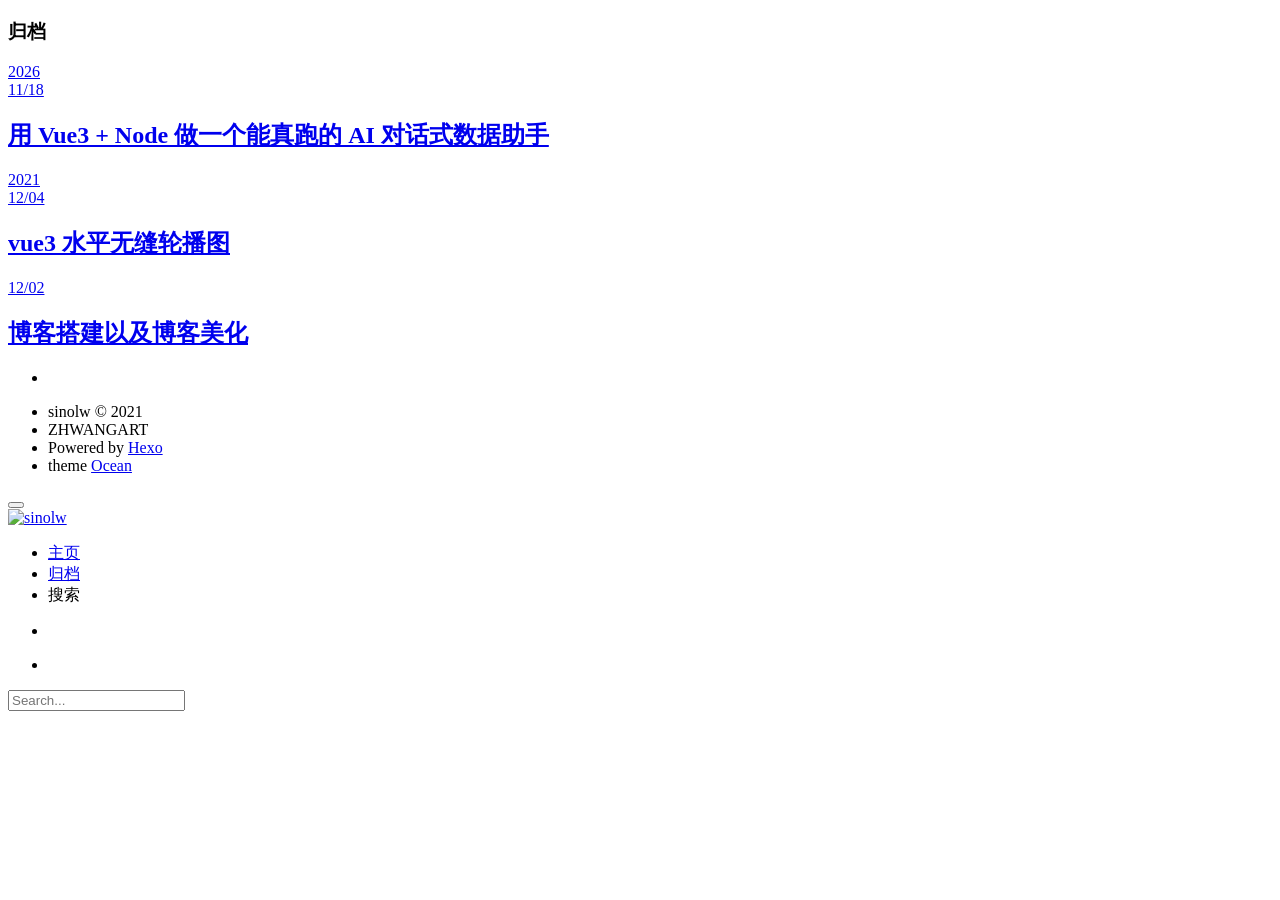
==== archives/index.html @ cdf417fd "post: 用 Vue3 + Node 做一个能真跑的 AI 数据助手（通过 API 提交）" ====
<!DOCTYPE html>
<html lang="en">

<head>
  <meta charset="utf-8">
  <meta name="viewport" content="width=device-width, initial-scale=1, maximum-scale=1">
  
  
  
  <title>
    归档 |
    
    sinolw
  </title>
  
    <link rel="shortcut icon" href="/favicon.ico">
    
  
<link rel="stylesheet" href="/css/style.css">

  
  
<link rel="stylesheet" href="/fancybox/jquery.fancybox.min.css">

  
  
<script src="/js/pace.min.js"></script>

<meta name="generator" content="Hexo 5.4.0"><link rel="alternate" href="/atom.xml" title="sinolw" type="application/atom+xml">
</head>

<body>
  <main class="content">
    <section class="outer">
  <article class="articles">
    
    <h1 class="page-type-title">归档</h1>
    
  
  
  
  
  
  
  <div class="archives-wrap">
    <div class="archive-year-wrap">
      <a href="/archives/2026" class="archive-year">2026</a>
    </div>
    <div class="archives">
      
      <article class="archive-article archive-type-post">
  <div class="archive-article-inner">
    <header class="archive-article-header">
      <a href="/2026/11/18/ai-data-assistant/" class="archive-article-date">
  <time datetime="2026-11-18T12:00:00.000Z" itemprop="datePublished">11/18</time>
</a>
      

<h2 itemprop="name">
  <a class="archive-article-title" href="/2026/11/18/ai-data-assistant/">用 Vue3 + Node 做一个能真跑的 AI 对话式数据助手</a>
</h2>



    </header>
    
    
  </div>
</article>
      
    </div>
  </div>
  
  

  <div class="archives-wrap">

    <div class="archive-year-wrap">
      <a href="/archives/2021" class="archive-year">2021</a>
    </div>
    <div class="archives">
      
      <article class="archive-article archive-type-post">
  <div class="archive-article-inner">
    <header class="archive-article-header">
      <a href="/2021/12/04/rotation/" class="archive-article-date">
  <time datetime="2021-12-04T07:36:25.000Z" itemprop="datePublished">12/04</time>
</a>
      

<h2 itemprop="name">
  <a class="archive-article-title" href="/2021/12/04/rotation/">vue3 水平无缝轮播图</a>
</h2>



    </header>
    
    
  </div>
</article>
      
  
  
      <article class="archive-article archive-type-post">
  <div class="archive-article-inner">
    <header class="archive-article-header">
      <a href="/2021/12/02/hello-world/" class="archive-article-date">
  <time datetime="2021-12-01T16:00:00.000Z" itemprop="datePublished">12/02</time>
</a>
      

<h2 itemprop="name">
  <a class="archive-article-title" href="/2021/12/02/hello-world/">博客搭建以及博客美化</a>
</h2>



    </header>
    
    
  </div>
</article>
      
      
    </div>
  </div>
  
  

  
</section>
    <footer class="footer">
  <div class="outer">
    <div class="float-right">
      <ul class="list-inline">
  
  <li><i class="fe fe-smile-alt"></i> <span id="busuanzi_value_site_uv"></span></li>
  
</ul>
    </div>
    <ul class="list-inline">
      <li>sinolw &copy; 2021</li>
      
        <li>ZHWANGART</li>
      
      <li>Powered by <a href="http://hexo.io/" target="_blank">Hexo</a></li>
      <li>theme  <a target="_blank" rel="noopener" href="https://github.com/zhwangart/hexo-theme-ocean">Ocean</a></li>
    </ul>
  </div>
</footer>
  </main>
  <aside class="sidebar">
    <button class="navbar-toggle"></button>
<nav class="navbar">
  
  <div class="logo">
    <a href="/"><img src="https://zhwangart.com/images/shark.svg" alt="sinolw"></a>
  </div>
  
  <ul class="nav nav-main">
    
    <li class="nav-item">
      <a class="nav-item-link" href="/">主页</a>
    </li>
    
    <li class="nav-item">
      <a class="nav-item-link" href="/archives">归档</a>
    </li>
    
    <li class="nav-item">
      <a class="nav-item-link nav-item-search" title="搜索">
        <i class="fe fe-search"></i>
        搜索
      </a>
    </li>
  </ul>
</nav>
<nav class="navbar navbar-bottom">
  <ul class="nav">
    <li class="nav-item">
      <div class="totop" id="totop">
  <i class="fe fe-rocket"></i>
</div>
    </li>
    <li class="nav-item">
      
      <a class="nav-item-link" target="_blank" href="/atom.xml" title="RSS Feed">
        <i class="fe fe-feed"></i>
      </a>
      
    </li>
  </ul>
</nav>
<div class="search-form-wrap">
  <div class="local-search local-search-plugin">
  <input type="search" id="local-search-input" class="local-search-input" placeholder="Search...">
  <div id="local-search-result" class="local-search-result"></div>
</div>
</div>
  </aside>
  
<script src="/js/jquery-2.0.3.min.js"></script>


<script src="/js/jquery.justifiedGallery.min.js"></script>


<script src="/js/lazyload.min.js"></script>


<script src="/js/busuanzi-2.3.pure.min.js"></script>



<script src="/fancybox/jquery.fancybox.min.js"></script>




<script src="/js/copybtn.js"></script>






<script src="/js/ocean.js"></script>

<script src="/live2dw/lib/L2Dwidget.min.js?094cbace49a39548bed64abff5988b05"></script><script>L2Dwidget.init({"pluginRootPath":"live2dw/","pluginJsPath":"lib/","pluginModelPath":"assets/","tagMode":false,"debug":false,"model":{"jsonPath":"/live2dw/assets/koharu.model.json"},"display":{"position":"right","width":150,"height":300,"bottom":40,"hOffset":30,"vOffset":-30},"mobile":{"show":true},"log":false});</script></body>

</html>
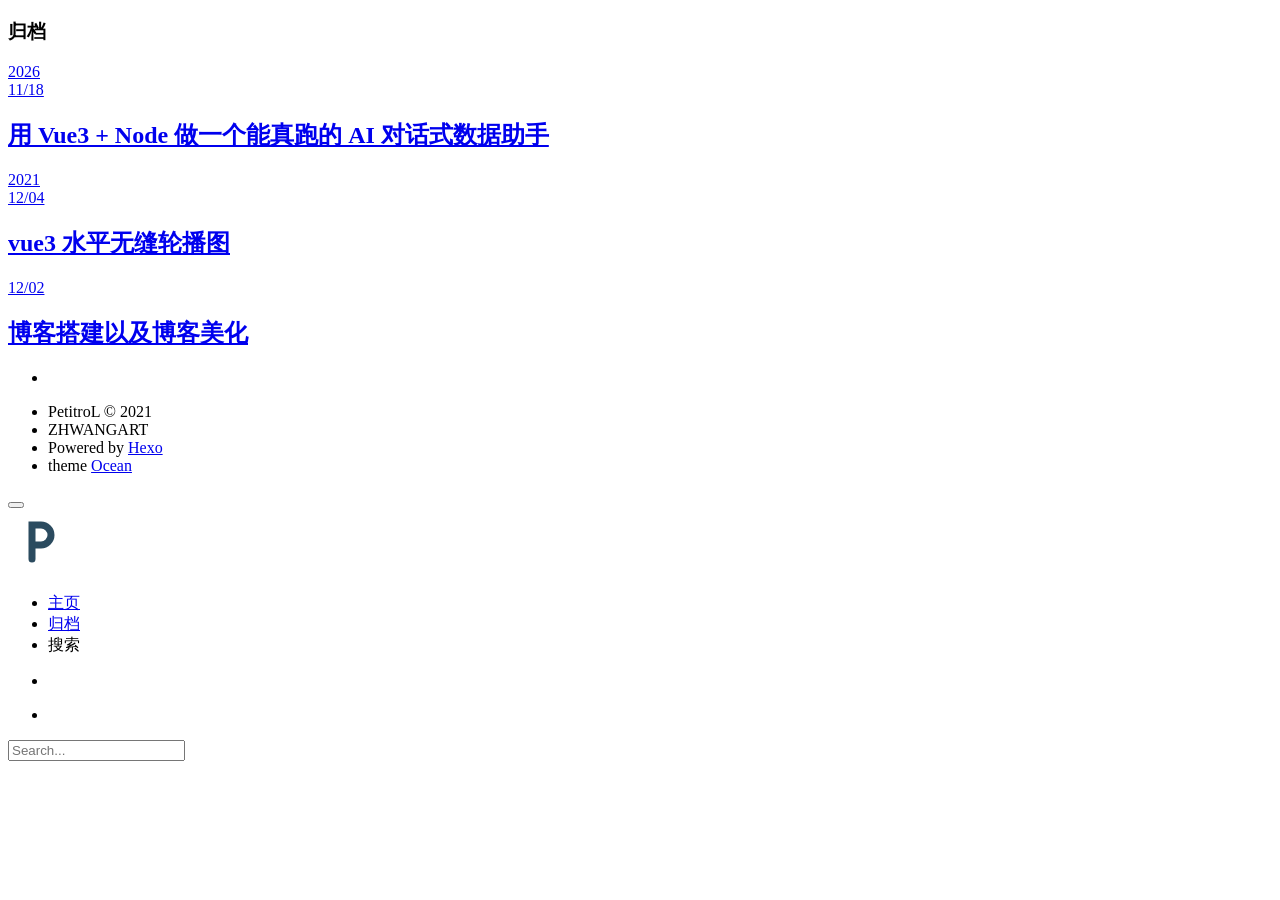
==== commit db05b992: "站点更名为 PetitroL、修复图片加载、文章内嵌运行截图" ====
--- a/archives/index.html
+++ b/archives/index.html
@@ -10,7 +10,7 @@
   <title>
     归档 |
     
-    sinolw
+    PetitroL
   </title>
   
     <link rel="shortcut icon" href="/favicon.ico">
@@ -26,7 +26,7 @@
   
 <script src="/js/pace.min.js"></script>
 
-<meta name="generator" content="Hexo 5.4.0"><link rel="alternate" href="/atom.xml" title="sinolw" type="application/atom+xml">
+<meta name="generator" content="Hexo 5.4.0"><link rel="alternate" href="/atom.xml" title="PetitroL" type="application/atom+xml">
 </head>
 
 <body>
@@ -140,7 +140,7 @@
 </ul>
     </div>
     <ul class="list-inline">
-      <li>sinolw &copy; 2021</li>
+      <li>PetitroL &copy; 2021</li>
       
         <li>ZHWANGART</li>
       
@@ -155,7 +155,7 @@
 <nav class="navbar">
   
   <div class="logo">
-    <a href="/"><img src="https://zhwangart.com/images/shark.svg" alt="sinolw"></a>
+    <a href="/"><img src="/images/shark.svg" alt="PetitroL"></a>
   </div>
   
   <ul class="nav nav-main">
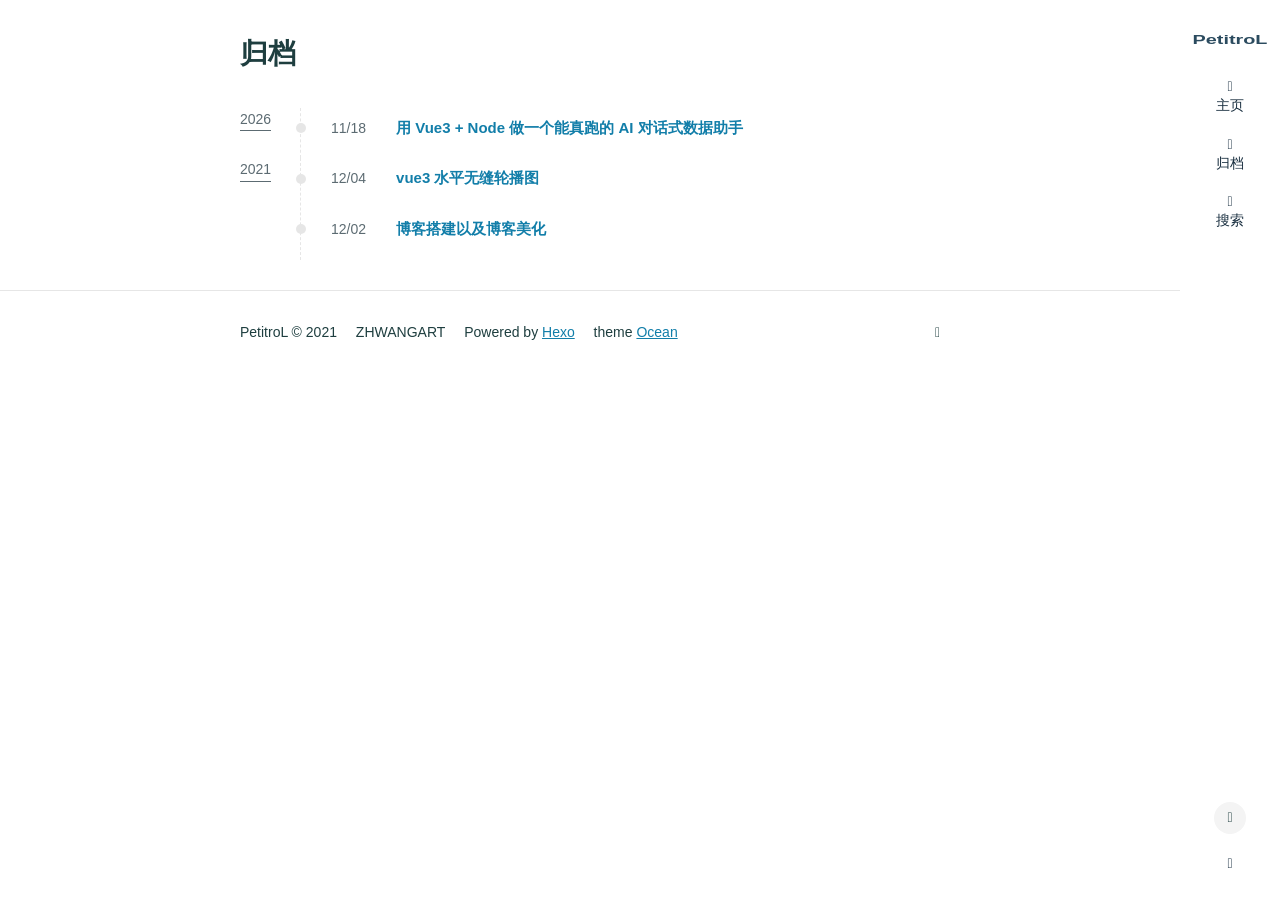
==== commit 1ccc608e: "sidebar 站标改为 PetitroL 文字标" ====
--- a/archives/index.html
+++ b/archives/index.html
@@ -155,7 +155,7 @@
 <nav class="navbar">
   
   <div class="logo">
-    <a href="/"><img src="/images/shark.svg" alt="PetitroL"></a>
+    <a href="/"><img src="/images/logo-text.svg" alt="PetitroL"></a>
   </div>
   
   <ul class="nav nav-main">
--- a/css/style.css
+++ b/css/style.css
@@ -0,0 +1,2550 @@
+@font-face {
+  font-family: Raleway-Medium;
+  src: url("../fonts/raleway_medium/Raleway-Medium.eot");
+  src: url("../fonts/raleway_medium/Raleway-Medium.eot?#iefix") format('embedded-opentype'), url("../fonts/raleway_medium/Raleway-Medium.woff") format('woff'), url("../fonts/raleway_medium/Raleway-Medium.ttf") format('truetype'), url("../fonts/raleway_medium/Raleway-Medium.svg#iconfont") format('svg');
+}
+font-weight medium {
+  font-style: normal;
+}
+@charset "utf-8";
+@font-face {
+  font-family: feathericon;
+  font-weight: normal;
+  font-style: normal;
+  src: url("feathericon/feathericon.eot");
+  src: url("feathericon/feathericon.eot?#iefix") format('embedded-opentype'), url("feathericon/feathericon.woff") format('woff'), url("feathericon/feathericon.ttf") format('truetype'), url("feathericon/feathericon.svg") format('svg');
+}
+.fe {
+  display: inline-block;
+  font: normal normal normal 16px feathericon;
+  font-size: inherit;
+  text-rendering: auto;
+  -webkit-font-smoothing: antialiased;
+  -moz-osx-font-smoothing: grayscale;
+}
+.fe-activity:before {
+  content: "\f1e2";
+}
+.fe-add-cart:before {
+  content: "\f1e6";
+}
+.fe-align-bottom:before {
+  content: "\f1bf";
+}
+.fe-align-center:before {
+  content: "\f195";
+}
+.fe-align-left:before {
+  content: "\f196";
+}
+.fe-align-right:before {
+  content: "\f197";
+}
+.fe-align-top:before {
+  content: "\f1c0";
+}
+.fe-align-vertically:before {
+  content: "\f1c1";
+}
+.fe-angry:before {
+  content: "\f1b6";
+}
+.fe-app-menu:before {
+  content: "\f198";
+}
+.fe-arrow-down:before {
+  content: "\f100";
+}
+.fe-arrow-left:before {
+  content: "\f101";
+}
+.fe-arrow-right:before {
+  content: "\f102";
+}
+.fe-arrow-up:before {
+  content: "\f103";
+}
+.fe-artboard:before {
+  content: "\f104";
+}
+.fe-audio-player:before {
+  content: "\f199";
+}
+.fe-backward:before {
+  content: "\f180";
+}
+.fe-bar:before {
+  content: "\f105";
+}
+.fe-bar-chart:before {
+  content: "\f106";
+}
+.fe-beer:before {
+  content: "\f107";
+}
+.fe-bell:before {
+  content: "\f108";
+}
+.fe-birthday-cake:before {
+  content: "\f163";
+}
+.fe-bold:before {
+  content: "\f179";
+}
+.fe-bolt:before {
+  content: "\f1e3";
+}
+.fe-book:before {
+  content: "\f109";
+}
+.fe-bookmark:before {
+  content: "\f170";
+}
+.fe-browser:before {
+  content: "\f10b";
+}
+.fe-brush:before {
+  content: "\f10c";
+}
+.fe-bug:before {
+  content: "\f10d";
+}
+.fe-building:before {
+  content: "\f10e";
+}
+.fe-cage:before {
+  content: "\f1e7";
+}
+.fe-calendar:before {
+  content: "\f10f";
+}
+.fe-camera:before {
+  content: "\f110";
+}
+.fe-cart:before {
+  content: "\f1e8";
+}
+.fe-check:before {
+  content: "\f111";
+}
+.fe-check-circle:before {
+  content: "\f19a";
+}
+.fe-check-circle-o:before {
+  content: "\f19b";
+}
+.fe-check-verified:before {
+  content: "\f19c";
+}
+.fe-clock:before {
+  content: "\f113";
+}
+.fe-close:before {
+  content: "\f114";
+}
+.fe-cloud:before {
+  content: "\f115";
+}
+.fe-cocktail:before {
+  content: "\f116";
+}
+.fe-code:before {
+  content: "\f117";
+}
+.fe-codepen:before {
+  content: "\f1d3";
+}
+.fe-coffee:before {
+  content: "\f166";
+}
+.fe-columns:before {
+  content: "\f118";
+}
+.fe-comment:before {
+  content: "\f119";
+}
+.fe-comment-o:before {
+  content: "\f1d2";
+}
+.fe-commenting:before {
+  content: "\f11a";
+}
+.fe-comments:before {
+  content: "\f11b";
+}
+.fe-compress:before {
+  content: "\f181";
+}
+.fe-credit-card:before {
+  content: "\f1e9";
+}
+.fe-crop:before {
+  content: "\f1c2";
+}
+.fe-cry:before {
+  content: "\f1b7";
+}
+.fe-cutlery:before {
+  content: "\f19d";
+}
+.fe-delete-link:before {
+  content: "\f19e";
+}
+.fe-desktop:before {
+  content: "\f11d";
+}
+.fe-diamond:before {
+  content: "\f11e";
+}
+.fe-difference:before {
+  content: "\f1c3";
+}
+.fe-disabled:before {
+  content: "\f11f";
+}
+.fe-disappointed:before {
+  content: "\f1b8";
+}
+.fe-distribute-horizontally:before {
+  content: "\f1cf";
+}
+.fe-distribute-vertically:before {
+  content: "\f1c5";
+}
+.fe-document:before {
+  content: "\f19f";
+}
+.fe-download:before {
+  content: "\f120";
+}
+.fe-drop-down:before {
+  content: "\f121";
+}
+.fe-drop-left:before {
+  content: "\f122";
+}
+.fe-drop-right:before {
+  content: "\f123";
+}
+.fe-drop-up:before {
+  content: "\f124";
+}
+.fe-edit:before {
+  content: "\f17f";
+}
+.fe-eject:before {
+  content: "\f182";
+}
+.fe-elipsis-h:before {
+  content: "\f125";
+}
+.fe-elipsis-v:before {
+  content: "\f126";
+}
+.fe-equalizer:before {
+  content: "\f1a0";
+}
+.fe-eraser:before {
+  content: "\f1c6";
+}
+.fe-expand:before {
+  content: "\f183";
+}
+.fe-export:before {
+  content: "\f16e";
+}
+.fe-eye:before {
+  content: "\f127";
+}
+.fe-facebook:before {
+  content: "\f1d4";
+}
+.fe-fast-backward:before {
+  content: "\f184";
+}
+.fe-fast-forward:before {
+  content: "\f185";
+}
+.fe-feather:before {
+  content: "\f174";
+}
+.fe-feed:before {
+  content: "\f128";
+}
+.fe-file:before {
+  content: "\f1b1";
+}
+.fe-file-audio:before {
+  content: "\f1b2";
+}
+.fe-file-excel:before {
+  content: "\f1a2";
+}
+.fe-file-image:before {
+  content: "\f1b3";
+}
+.fe-file-movie:before {
+  content: "\f1b4";
+}
+.fe-file-powerpoint:before {
+  content: "\f1a3";
+}
+.fe-file-word:before {
+  content: "\f1a4";
+}
+.fe-file-zip:before {
+  content: "\f1b5";
+}
+.fe-filter:before {
+  content: "\f173";
+}
+.fe-flag:before {
+  content: "\f129";
+}
+.fe-folder:before {
+  content: "\f12a";
+}
+.fe-folder-open:before {
+  content: "\f176";
+}
+.fe-fork:before {
+  content: "\f12b";
+}
+.fe-forward:before {
+  content: "\f186";
+}
+.fe-frowing:before {
+  content: "\f1b9";
+}
+.fe-gamepad:before {
+  content: "\f191";
+}
+.fe-gear:before {
+  content: "\f1a5";
+}
+.fe-gift:before {
+  content: "\f1ea";
+}
+.fe-git:before {
+  content: "\f1d5";
+}
+.fe-github:before {
+  content: "\f1d6";
+}
+.fe-github-alt:before {
+  content: "\f1d7";
+}
+.fe-globe:before {
+  content: "\f12c";
+}
+.fe-google:before {
+  content: "\f1d8";
+}
+.fe-google-plus:before {
+  content: "\f1d9";
+}
+.fe-hash:before {
+  content: "\f12d";
+}
+.fe-headphone:before {
+  content: "\f18e";
+}
+.fe-heart:before {
+  content: "\f12e";
+}
+.fe-heart-o:before {
+  content: "\f167";
+}
+.fe-home:before {
+  content: "\f12f";
+}
+.fe-import:before {
+  content: "\f16f";
+}
+.fe-info:before {
+  content: "\f130";
+}
+.fe-insert-link:before {
+  content: "\f1a6";
+}
+.fe-instagram:before {
+  content: "\f1da";
+}
+.fe-intersect:before {
+  content: "\f1c7";
+}
+.fe-italic:before {
+  content: "\f17a";
+}
+.fe-key:before {
+  content: "\f131";
+}
+.fe-keyboard:before {
+  content: "\f132";
+}
+.fe-kitchen-cooker:before {
+  content: "\f1a7";
+}
+.fe-laptop:before {
+  content: "\f133";
+}
+.fe-layer:before {
+  content: "\f18c";
+}
+.fe-layout:before {
+  content: "\f134";
+}
+.fe-line-chart:before {
+  content: "\f135";
+}
+.fe-link:before {
+  content: "\f136";
+}
+.fe-link-external:before {
+  content: "\f137";
+}
+.fe-list-bullet:before {
+  content: "\f17c";
+}
+.fe-list-order:before {
+  content: "\f17d";
+}
+.fe-list-task:before {
+  content: "\f17e";
+}
+.fe-location:before {
+  content: "\f138";
+}
+.fe-lock:before {
+  content: "\f139";
+}
+.fe-login:before {
+  content: "\f13a";
+}
+.fe-logout:before {
+  content: "\f13b";
+}
+.fe-loop:before {
+  content: "\f192";
+}
+.fe-magic:before {
+  content: "\f177";
+}
+.fe-mail:before {
+  content: "\f13c";
+}
+.fe-map:before {
+  content: "\f16d";
+}
+.fe-mask:before {
+  content: "\f1c8";
+}
+.fe-medal:before {
+  content: "\f13d";
+}
+.fe-megaphone:before {
+  content: "\f13e";
+}
+.fe-mention:before {
+  content: "\f164";
+}
+.fe-messanger:before {
+  content: "\f1e1";
+}
+.fe-minus:before {
+  content: "\f140";
+}
+.fe-mobile:before {
+  content: "\f141";
+}
+.fe-money:before {
+  content: "\f1a8";
+}
+.fe-moon:before {
+  content: "\f1ef";
+}
+.fe-mouse:before {
+  content: "\f142";
+}
+.fe-music:before {
+  content: "\f175";
+}
+.fe-open-mouth:before {
+  content: "\f1ba";
+}
+.fe-palette:before {
+  content: "\f165";
+}
+.fe-paper-plane:before {
+  content: "\f178";
+}
+.fe-pause:before {
+  content: "\f187";
+}
+.fe-pencil:before {
+  content: "\f144";
+}
+.fe-phone:before {
+  content: "\f145";
+}
+.fe-picture:before {
+  content: "\f1a9";
+}
+.fe-picture-square:before {
+  content: "\f1e4";
+}
+.fe-pie-chart:before {
+  content: "\f146";
+}
+.fe-pinterest:before {
+  content: "\f1db";
+}
+.fe-pizza:before {
+  content: "\f147";
+}
+.fe-play:before {
+  content: "\f188";
+}
+.fe-plug:before {
+  content: "\f18f";
+}
+.fe-plus:before {
+  content: "\f148";
+}
+.fe-pocket:before {
+  content: "\f1dc";
+}
+.fe-pot:before {
+  content: "\f1aa";
+}
+.fe-print:before {
+  content: "\f171";
+}
+.fe-prototype:before {
+  content: "\f149";
+}
+.fe-question:before {
+  content: "\f14a";
+}
+.fe-quote-left:before {
+  content: "\f14b";
+}
+.fe-quote-right:before {
+  content: "\f14c";
+}
+.fe-rage:before {
+  content: "\f1bb";
+}
+.fe-random:before {
+  content: "\f189";
+}
+.fe-reload:before {
+  content: "\f193";
+}
+.fe-remove-cart:before {
+  content: "\f1eb";
+}
+.fe-rocket:before {
+  content: "\f14d";
+}
+.fe-scale:before {
+  content: "\f1c9";
+}
+.fe-search:before {
+  content: "\f14e";
+}
+.fe-search-minus:before {
+  content: "\f16a";
+}
+.fe-search-plus:before {
+  content: "\f16b";
+}
+.fe-share:before {
+  content: "\f14f";
+}
+.fe-shield:before {
+  content: "\f172";
+}
+.fe-shopping-bag:before {
+  content: "\f1ec";
+}
+.fe-sitemap:before {
+  content: "\f150";
+}
+.fe-smile:before {
+  content: "\f1bc";
+}
+.fe-smile-alt:before {
+  content: "\f1bd";
+}
+.fe-speaker:before {
+  content: "\f1ab";
+}
+.fe-star:before {
+  content: "\f151";
+}
+.fe-star-o:before {
+  content: "\f168";
+}
+.fe-step-backward:before {
+  content: "\f1d0";
+}
+.fe-step-forward:before {
+  content: "\f1d1";
+}
+.fe-stop:before {
+  content: "\f18b";
+}
+.fe-subtract:before {
+  content: "\f1ca";
+}
+.fe-sunny-o:before {
+  content: "\f1f0";
+}
+.fe-sunrise:before {
+  content: "\f1f1";
+}
+.fe-sync:before {
+  content: "\f194";
+}
+.fe-table:before {
+  content: "\f1ac";
+}
+.fe-tablet:before {
+  content: "\f152";
+}
+.fe-tag:before {
+  content: "\f153";
+}
+.fe-target:before {
+  content: "\f1f3";
+}
+.fe-terminal:before {
+  content: "\f154";
+}
+.fe-text-align-center:before {
+  content: "\f1cb";
+}
+.fe-text-align-justify:before {
+  content: "\f1e5";
+}
+.fe-text-align-left:before {
+  content: "\f1cc";
+}
+.fe-text-align-right:before {
+  content: "\f1cd";
+}
+.fe-text-size:before {
+  content: "\f17b";
+}
+.fe-ticket:before {
+  content: "\f155";
+}
+.fe-tiled:before {
+  content: "\f156";
+}
+.fe-timeline:before {
+  content: "\f1ad";
+}
+.fe-tired:before {
+  content: "\f1be";
+}
+.fe-trash:before {
+  content: "\f157";
+}
+.fe-trophy:before {
+  content: "\f158";
+}
+.fe-truck:before {
+  content: "\f1ed";
+}
+.fe-twitter:before {
+  content: "\f1dd";
+}
+.fe-umbrella:before {
+  content: "\f1f2";
+}
+.fe-underline:before {
+  content: "\f1ae";
+}
+.fe-union:before {
+  content: "\f1ce";
+}
+.fe-unlock:before {
+  content: "\f169";
+}
+.fe-upload:before {
+  content: "\f159";
+}
+.fe-usb:before {
+  content: "\f190";
+}
+.fe-user:before {
+  content: "\f15a";
+}
+.fe-user-minus:before {
+  content: "\f16c";
+}
+.fe-user-plus:before {
+  content: "\f15b";
+}
+.fe-users:before {
+  content: "\f15c";
+}
+.fe-vector:before {
+  content: "\f15d";
+}
+.fe-video:before {
+  content: "\f15e";
+}
+.fe-wallet:before {
+  content: "\f1ee";
+}
+.fe-warning:before {
+  content: "\f15f";
+}
+.fe-watch:before {
+  content: "\f1af";
+}
+.fe-watch-alt:before {
+  content: "\f1b0";
+}
+.fe-wine-glass:before {
+  content: "\f161";
+}
+.fe-wordpress:before {
+  content: "\f1de";
+}
+.fe-wordpress-alt:before {
+  content: "\f1df";
+}
+.fe-wrench:before {
+  content: "\f162";
+}
+.fe-youtube:before {
+  content: "\f1e0";
+}
+/* normalize.css v8.0.0 | MIT License | github.com/necolas/normalize.css */
+html {
+  line-height: 1.15 /* 1 */;
+  -webkit-text-size-adjust: 100% /* 2 */;
+}
+body {
+  margin: 0;
+}
+h1 {
+  font-size: 2em;
+  margin: 0.67em 0;
+}
+hr {
+  box-sizing: content-box /* 1 */;
+  height: 0 /* 1 */;
+  overflow: visible /* 2 */;
+}
+pre {
+  font-family: monospace, monospace /* 1 */;
+  font-size: 1em /* 2 */;
+}
+a {
+  background-color: transparent;
+}
+abbr[title] {
+  border-bottom: none /* 1 */;
+  text-decoration: underline /* 2 */;
+  text-decoration: underline dotted /* 2 */;
+}
+b,
+strong {
+  font-weight: bolder;
+}
+code,
+kbd,
+samp {
+  font-family: monospace, monospace /* 1 */;
+  font-size: 1em /* 2 */;
+}
+small {
+  font-size: 80%;
+}
+sub,
+sup {
+  font-size: 75%;
+  line-height: 0;
+  position: relative;
+  vertical-align: baseline;
+}
+sub {
+  bottom: -0.25em;
+}
+sup {
+  top: -0.5em;
+}
+img {
+  border-style: none;
+}
+button,
+input,
+optgroup,
+select,
+textarea {
+  font-family: inherit /* 1 */;
+  font-size: 100% /* 1 */;
+  line-height: 1.15 /* 1 */;
+  margin: 0 /* 2 */;
+}
+button,
+input {
+  overflow: visible;
+}
+button,
+select {
+  text-transform: none;
+}
+button,
+[type="button"],
+[type="reset"],
+[type="submit"] {
+  -webkit-appearance: button;
+}
+button::-moz-focus-inner,
+[type="button"]::-moz-focus-inner,
+[type="reset"]::-moz-focus-inner,
+[type="submit"]::-moz-focus-inner {
+  border-style: none;
+  padding: 0;
+}
+button:-moz-focusring,
+[type="button"]-moz-focusring,
+[type="reset"]-moz-focusring,
+[type="submit"]-moz-focusring {
+  outline: 1px dotted ButtonText;
+}
+fieldset {
+  padding: 0.35em 0.75em 0.625em;
+}
+legend {
+  box-sizing: border-box /* 1 */;
+  color: inherit /* 2 */;
+  display: table /* 1 */;
+  max-width: 100% /* 1 */;
+  padding: 0 /* 3 */;
+  white-space: normal /* 1 */;
+}
+progress {
+  vertical-align: baseline;
+}
+textarea {
+  overflow: auto;
+}
+[type="checkbox"],
+[type="radio"] {
+  box-sizing: border-box /* 1 */;
+  padding: 0 /* 2 */;
+}
+[type="number"]::-webkit-inner-spin-button,
+[type="number"]::-webkit-outer-spin-button {
+  height: auto;
+}
+[type="search"] {
+  -webkit-appearance: textfield /* 1 */;
+  outline-offset: -2px /* 2 */;
+}
+[type="search"]::-webkit-search-decoration {
+  -webkit-appearance: none;
+}
+::-webkit-file-upload-button {
+  -webkit-appearance: button /* 1 */;
+  font: inherit /* 2 */;
+}
+details {
+  display: block;
+}
+summary {
+  display: list-item;
+}
+template {
+  display: none;
+}
+[hidden] {
+  display: none;
+}
+*,
+*::before,
+*::after {
+  box-sizing: border-box;
+}
+html,
+body {
+  height: 100%;
+}
+html {
+  font-size: 62.5%;
+  -webkit-text-size-adjust: 100%;
+  -ms-text-size-adjust: 100%;
+  -ms-overflow-style: scrollbar;
+  -webkit-tap-highlight-color: transparent;
+}
+body {
+  position: relative;
+  background-color: #fff;
+  font-family: "Raleway-Medium", "Helvetica Neue", Helvetica, "PingFang SC", "Hiragino Sans GB", "Microsoft YaHei", "微软雅黑", Arial, sans-serif;
+  font-size: 1.4rem;
+  line-height: 1.7;
+  color: #1e3e3f;
+  padding: 0;
+  margin: 0;
+  overflow-x: hidden;
+  text-size-adjust: 100%;
+}
+body ::selection {
+  background: #5c6b72;
+  color: #e6e6e6;
+}
+a {
+  color: #127ea9;
+}
+a:hover {
+  color: #1594c6;
+}
+a:active {
+  color: #1178a1;
+}
+a.disabled {
+  color: #adb5bd;
+}
+img {
+  max-width: 100%;
+}
+.article-date,
+.article-category .article-category-link,
+.archive-year-wrap .archive-year,
+.archive-article-date {
+  text-decoration: none;
+  color: #5c6b72;
+}
+.article-date:hover,
+.article-category .article-category-link:hover,
+.archive-year-wrap .archive-year:hover,
+.archive-article-date:hover {
+  color: #5c6b72;
+}
+.archive-article-inner {
+  -webkit-border-radius: 4px;
+  -moz-border-radius: 4px;
+  border-radius: 4px;
+}
+.article-entry h1,
+.article-entry h2,
+.article-entry h3,
+.article-entry h4,
+.article-entry h5,
+.article-entry h6 {
+  margin: 1.5rem 0;
+}
+.article-entry hr {
+  height: 0.1rem;
+  background-color: #e6e6e6;
+  border: none;
+  padding: 0;
+  margin: 1.5rem 0;
+}
+.article-entry strong {
+  font-weight: bold;
+}
+.article-entry em,
+.article-entry cite {
+  font-style: italic;
+}
+.article-entry sup,
+.article-entry sub {
+  font-size: 75%;
+  line-height: 0;
+  position: relative;
+  vertical-align: baseline;
+}
+.article-entry sup {
+  top: -0.5rem;
+}
+.article-entry sub {
+  bottom: -0.25rem;
+}
+.article-entry small {
+  font-size: 85%;
+}
+.article-entry acronym,
+.article-entry abbr {
+  border-bottom: 0.1rem #e6e6e6 dotted;
+}
+.article-entry ul,
+.article-entry ol,
+.article-entry dl {
+  margin: 1.5rem 0;
+  line-height: line-height;
+}
+.article-entry ul,
+.article-entry ol {
+  padding-left: 2em;
+}
+.article-entry ul {
+  list-style-type: circle;
+}
+.article-entry p,
+.article-entry table,
+.article-entry blockquote {
+  margin: 1.5rem 0;
+}
+.article-entry img,
+.article-entry video {
+  max-width: 100%;
+  height: auto;
+  display: block;
+  margin: auto;
+}
+.article-entry iframe {
+  border: none;
+}
+.article-entry table {
+  width: 100%;
+  border-collapse: collapse;
+  vertical-align: middle;
+  empty-cells: show;
+  text-align: left;
+}
+.article-entry table th,
+.article-entry table td,
+.article-entry table {
+  border: 0.1rem #e6e6e6 solid;
+}
+.article-entry table th,
+.article-entry table td {
+  padding: 1rem 1.5rem;
+}
+.article-entry table tbody tr:nth-child(2n) {
+  background-color: rgba(230,230,230,0.25);
+}
+.article-entry blockquote {
+  position: relative;
+  display: block;
+  padding: 0 1.5rem 0 4.5rem;
+  width: 100%;
+  overflow: auto;
+  color: #5c6b72;
+}
+.article-entry blockquote:before {
+  content: url("[data-uri]");
+  display: block;
+  width: 3rem;
+  position: absolute;
+  left: 0;
+  top: 0;
+}
+.article-entry blockquote > :first-child {
+  margin-top: 0;
+}
+.article-entry blockquote > :last-child {
+  margin-bottom: 0;
+}
+.article-entry blockquote footer cite:before {
+  content: "—";
+  padding: 0 0.5rem;
+}
+.jumbotron {
+  padding: 0;
+  margin-bottom: 3rem;
+  text-align: center;
+}
+.content,
+.sidebar {
+  transition: all 0.3s ease-in-out;
+}
+.content {
+  position: relative;
+  z-index: 1;
+  margin-right: 0;
+}
+.content.on {
+  transform: translateX(-10rem);
+}
+.content .copy-btn {
+  position: absolute;
+  font-size: 12px;
+  color: rgba(140,140,140,0.8);
+  transition: color;
+  cursor: pointer;
+}
+.content .copy-btn:hover {
+  color: #8c8c8c;
+}
+.sidebar {
+  position: fixed;
+  z-index: 9;
+  top: 0;
+  right: -10rem;
+  bottom: 0;
+  width: 10rem;
+  background-color: #f4f4f4;
+}
+.sidebar.on {
+  right: 0;
+}
+.navbar-toggle {
+  position: absolute;
+  top: 1.5rem;
+  right: 11.5rem;
+  padding: 0.5rem 1rem;
+  border: none;
+  -webkit-border-radius: 0.4rem;
+  -moz-border-radius: 0.4rem;
+  border-radius: 0.4rem;
+  background-color: rgba(30,62,63,0.25);
+  color: #fff;
+}
+.navbar-toggle::before {
+  content: '\f105';
+  font-family: feathericon;
+  font-size: larger;
+}
+.wrap,
+.outer {
+  width: 100%;
+  padding-right: 1.5rem;
+  padding-left: 1.5rem;
+  margin: auto;
+}
+.wrap::before,
+.outer::before,
+.wrap::after,
+.outer::after {
+  content: "";
+  display: table;
+  clear: both;
+}
+.local-search {
+  width: 100%;
+}
+.tocbot {
+  display: none;
+}
+@media (min-width: 768px) {
+  .jumbotron {
+    margin-bottom: 6rem;
+  }
+  .content {
+    margin-right: 10rem;
+  }
+  .sidebar {
+    right: 0;
+    background-color: #fff;
+  }
+  .navbar-toggle {
+    display: none;
+  }
+  .wrap,
+  .outer {
+    width: 70rem;
+    padding-right: 0;
+    padding-left: 0;
+  }
+  .local-search {
+    width: 70rem;
+  }
+  .card-quote {
+    grid-template-columns: repeat(3, 1fr);
+  }
+}
+@media (min-width: 1200px) {
+  .tocbot {
+    display: block;
+  }
+}
+.list-unstyled,
+.list-inline {
+  list-style: none;
+  padding-left: 0;
+  margin-left: 0;
+}
+.list-inline {
+  position: relative;
+  margin: 0 -0.75rem;
+}
+.list-inline > li {
+  display: inline-block;
+  padding: 0 0.75rem;
+}
+.category-list {
+  list-style: none;
+  padding-left: 0;
+  margin-left: 0;
+  margin-right: -0.5rem;
+  margin-left: -0.5rem;
+}
+.category-list > .category-list-item {
+  display: inline-block;
+  padding: 0.5rem 1rem;
+}
+.category-list > .category-list-item:before {
+  content: "\f18c";
+  font-family: feathericon;
+  margin-right: 0.5rem;
+}
+.tag-list {
+  list-style: none;
+  padding-left: 0;
+  margin-left: 0;
+  margin-right: -0.5rem;
+  margin-left: -0.5rem;
+}
+.tag-list > .tag-list-item {
+  display: inline-block;
+  padding: 0.5rem 1rem;
+}
+.tag-list > .tag-list-item:before {
+  content: "\f153";
+  font-family: feathericon;
+  margin-right: 0.5rem;
+}
+.video {
+  position: relative;
+  height: auto;
+}
+.video .brand {
+  width: 4.2rem;
+}
+.video-frame {
+  position: absolute;
+  z-index: 1;
+  right: 0;
+  bottom: 0;
+  left: 0;
+  min-width: 100%;
+}
+.video-frame img {
+  display: block;
+  width: 100%;
+}
+.video-media {
+  position: relative;
+  z-index: 0;
+  height: 90vh;
+  overflow: hidden;
+}
+.video-media video,
+.video-media img {
+  position: absolute;
+  top: 50%;
+  left: 50%;
+  transform: translate(-50%, -50%);
+  min-width: 100%;
+  min-height: 100%;
+}
+.video-overlay {
+  position: absolute;
+  top: 0;
+  bottom: 0;
+  left: 0;
+  right: 0;
+  background-color: rgba(178,191,204,0.6);
+}
+.video-inner {
+  position: absolute;
+  top: 50%;
+  left: 50%;
+  transform: translate(-50%, -65%);
+}
+.video-inner a,
+.video-inner {
+  color: #fff;
+  text-decoration: none;
+}
+.video-learn-more {
+  position: absolute;
+  z-index: 1;
+  bottom: -3rem;
+  right: 0;
+  left: 0;
+}
+.video-learn-more a > .fe {
+  font-size: 3rem;
+  color: #adb5bd;
+}
+.video-learn-more a > .fe:hover {
+  color: #1e3e3f;
+}
+.search-form-wrap {
+  position: fixed;
+  top: -100%;
+  right: 10rem;
+  left: 0;
+  opacity: 0;
+  transition: 0.3s;
+}
+.search-form-wrap.on {
+  top: 0;
+  opacity: 1;
+}
+.local-search {
+  position: relative;
+  margin: 0 auto;
+  padding: 3rem;
+  background-color: #fff;
+  box-shadow: 0 1rem 3rem rgba(30,62,63,0.05);
+  max-height: 100vh;
+  overflow-y: auto;
+}
+.local-search-input {
+  border: 0.1rem #e6e6e6 solid;
+  -webkit-border-radius: 0.4rem;
+  -moz-border-radius: 0.4rem;
+  border-radius: 0.4rem;
+  background-color: #fff;
+  width: 100%;
+  padding: 1rem 1.5rem;
+  outline: none;
+}
+.local-search-input::-webkit-search-results-decoration,
+.local-search-input::-webkit-search-cancel-button {
+  -webkit-appearance: none;
+}
+.local-search-close {
+  position: absolute;
+  top: 3.85rem;
+  right: 4.25rem;
+  display: block;
+  height: 2rem;
+  width: 2rem;
+  padding: 0;
+  border: none;
+  -webkit-border-radius: 50%;
+  -moz-border-radius: 50%;
+  border-radius: 50%;
+  background-color: #9c8079;
+  color: #fff;
+  text-align: center;
+  cursor: pointer;
+}
+.local-search-close::before {
+  content: '\f114';
+  font-family: feathericon;
+}
+.local-search-result {
+  text-align: left;
+}
+.search-result-list {
+  list-style: none;
+  padding-left: 0;
+  margin-left: 0;
+}
+.search-result-list li {
+  padding: 1.5rem 0;
+}
+.search-result-list li:not(:last-child) {
+  border-bottom: 0.1rem #e6e6e6 solid;
+}
+.search-result-list li .search-result-title {
+  font-size: 1.6rem;
+  font-weight: bold;
+}
+.search-result-list li .search-result {
+  padding-top: 0.5rem;
+  margin: 0;
+  max-height: 12rem;
+  overflow: hidden;
+}
+.search-result-list li em.search-keyword {
+  color: #9e6a4d;
+}
+.search-result-empty {
+  padding: 3rem 0 0;
+}
+.article {
+  padding: 3rem 0;
+}
+.article-topping {
+  position: absolute;
+  top: 0;
+  left: -3rem;
+  color: #ea434a;
+}
+.article-topping .fe {
+  font-size: 2rem;
+  line-height: 1.7;
+}
+.article-meta::before,
+.article-meta::after {
+  content: "";
+  display: table;
+  clear: both;
+}
+.article-date::before {
+  content: '\f10f';
+  margin-right: 0.5rem;
+  font-family: feathericon;
+  opacity: 0.5;
+}
+.article-category {
+  display: inline-block;
+  margin-left: 1.5rem;
+}
+.article-category:before {
+  content: "\f18c";
+  font-family: feathericon;
+  margin-right: 0.5rem;
+}
+.archive-article-header + .article-category {
+  margin-left: 0;
+}
+.article-entry {
+  margin-top: 3rem;
+  color: #1e3e3f;
+}
+.article-entry::before,
+.article-entry::after {
+  content: "";
+  display: table;
+  clear: both;
+}
+.article-entry .pullquote {
+  text-align: left;
+  width: 45%;
+  margin: 0;
+}
+.article-entry .pullquote.left {
+  margin-left: 0.5em;
+  margin-right: 1em;
+}
+.article-entry .pullquote.right {
+  margin-right: 0.5em;
+  margin-left: 1em;
+}
+.article-entry .caption {
+  color: color-grey;
+  display: block;
+  font-size: 0.9em;
+  margin-top: 0.5em;
+  position: relative;
+  text-align: center;
+}
+.article-entry .video-container {
+  position: relative;
+  padding-top: 56.25%;
+  height: 0;
+  overflow: hidden;
+}
+.article-entry .video-container iframe,
+.article-entry .video-container object,
+.article-entry .video-container embed {
+  position: absolute;
+  top: 0;
+  left: 0;
+  width: 100%;
+  height: 100%;
+  margin-top: 0;
+}
+.article-header {
+  position: relative;
+}
+.article-header h1,
+.article-header h2 {
+  margin: 0;
+}
+.article-header .article-title {
+  text-decoration: none;
+  color: #1e3e3f;
+}
+.article-footer {
+  margin-top: 3rem;
+}
+.article-footer::before,
+.article-footer::after {
+  content: "";
+  display: table;
+  clear: both;
+}
+.article-tag-list {
+  list-style: none;
+  padding-left: 0;
+  margin-left: 0;
+  margin: 0;
+}
+.article-tag-list:before {
+  content: "\f153";
+  font-family: feathericon;
+  margin-right: 0.5rem;
+}
+.article-tag-list .article-tag-list-item {
+  display: inline-block;
+  padding-right: 1rem;
+}
+.article-tag-list .article-tag-list-link {
+  text-decoration: none;
+}
+.article-comment-link {
+  float: right;
+}
+.article-comment-link:before {
+  content: "\f1d2";
+  font-family: feathericon;
+  padding-right: 8px;
+}
+.article-share-link {
+  cursor: pointer;
+  float: right;
+  margin-left: 20px;
+}
+.article-share-link:before {
+  content: "\f14f";
+  font-family: feathericon;
+  padding-right: 6px;
+}
+.article-nav {
+  position: relative;
+  padding-top: 3rem;
+  margin-top: 5rem;
+  border-top: 0.1rem #e6e6e6 solid;
+}
+.article-nav::before,
+.article-nav::after {
+  content: "";
+  display: table;
+  clear: both;
+}
+.article-nav-link {
+  display: block;
+  text-decoration: none;
+}
+.article-nav-link:first-child {
+  float: left;
+}
+.article-nav-link:last-child {
+  float: right;
+  text-align: right;
+}
+.article-nav-caption {
+  color: #5c6b72;
+}
+.article-nav-title {
+  font-size: inherit;
+}
+.article-share-box {
+  position: absolute;
+  display: none;
+  background: #fff;
+  -webkit-border-radius: 0.4rem;
+  -moz-border-radius: 0.4rem;
+  border-radius: 0.4rem;
+  box-shadow: 1px 2px 10px rgba(0,0,0,0.2);
+  -webkit-border-radius: 3px;
+  -moz-border-radius: 3px;
+  border-radius: 3px;
+  margin-left: -145px;
+  overflow: hidden;
+  z-index: 1;
+}
+.article-share-box.on {
+  display: block;
+}
+.article-share-input {
+  width: 100%;
+  background: none;
+  box-sizing: border-box;
+  padding: 0 1.5rem;
+  outline: none;
+  border: none;
+  border-bottom: 0.1rem #e6e6e6 solid;
+  height: 3.6rem;
+  line-height: 3.6rem;
+}
+.article-share-links::before,
+.article-share-links::after {
+  content: "";
+  display: table;
+  clear: both;
+}
+.article-share-twitter,
+.article-share-facebook,
+.article-share-pinterest,
+.article-share-google {
+  position: relative;
+  display: block;
+  float: left;
+  width: 5rem;
+  height: 3.6rem;
+  color: #172d3e;
+  text-align: center;
+  text-decoration: none;
+}
+.article-share-twitter:before,
+.article-share-facebook:before,
+.article-share-pinterest:before,
+.article-share-google:before {
+  font-size: 20px;
+  font-family: feathericon;
+}
+.article-share-twitter:hover,
+.article-share-facebook:hover,
+.article-share-pinterest:hover,
+.article-share-google:hover {
+  color: #fff;
+}
+.article-share-twitter:before {
+  content: "\f1dd";
+}
+.article-share-twitter:hover {
+  background: #00aced;
+  text-shadow: 0 1px #008abe;
+}
+.article-share-facebook:before {
+  content: "\f1d4";
+}
+.article-share-facebook:hover {
+  background: #3b5998;
+  text-shadow: 0 1px #2f477a;
+}
+.article-share-pinterest:before {
+  content: "\f1db";
+}
+.article-share-pinterest:hover {
+  background: #cb2027;
+  text-shadow: 0 1px #a21a1f;
+}
+.article-share-google:before {
+  content: "\f1d8";
+}
+.article-share-google:hover {
+  background: #dd4b39;
+  text-shadow: 0 1px #be3221;
+}
+.tocbot {
+  position: absolute;
+  top: 14rem;
+  left: calc((100vw - 70rem) / 2 + 70rem);
+  font-size: 80%;
+  opacity: 0.8;
+}
+.tocbot > .toc-list {
+  position: relative;
+  overflow: hidden;
+}
+.toc-list {
+  list-style: none;
+  padding-left: 0;
+  margin-left: 0;
+  padding-left: 1rem;
+}
+a.toc-link {
+  height: 100%;
+  color: #172d3e;
+  text-decoration: none;
+}
+.is-collapsible {
+  max-height: 1000px;
+  overflow: hidden;
+  transition: all;
+}
+.is-collapsed {
+  max-height: 0;
+}
+.is-position-fixed {
+  position: fixed !important;
+  top: 0;
+  right: 10rem;
+}
+.is-active-link {
+  font-weight: 700;
+}
+.toc-link::before {
+  background-color: #e6e6e6;
+  content: ' ';
+  display: inline-block;
+  height: inherit;
+  left: 0;
+  margin-top: -1px;
+  position: absolute;
+  width: 2px;
+}
+.is-active-link::before {
+  background-color: #127ea9;
+}
+.article-gallery {
+  position: relative;
+}
+.article-gallery-photos {
+  position: relative;
+  overflow: hidden;
+}
+.article-gallery-img {
+  display: none;
+  max-width: 100%;
+}
+.article-gallery-img:first-child {
+  display: block;
+}
+.article-gallery-img.loaded {
+  position: absolute;
+  display: block;
+}
+.article-gallery-img img {
+  display: block;
+  max-width: 100%;
+  margin: 0 auto;
+}
+.article-albums {
+  position: relative;
+}
+.article-albums-photos {
+  position: relative;
+  display: flex;
+  flex-wrap: wrap;
+  list-style: none;
+  padding-left: 0;
+  margin-left: 0;
+}
+.article-albums-photos::before,
+.article-albums-photos::after {
+  content: "";
+  display: table;
+  clear: both;
+}
+.article-albums-photos::after {
+  content: '';
+  flex-grow: 999999999;
+}
+.article-albums-photos .article-albums-item {
+  position: relative;
+  flex-grow: 1;
+  margin: 0.5rem;
+  overflow: hidden;
+}
+.article-albums-photos .article-albums-item img {
+  object-fit: cover;
+  max-width: 100%;
+  min-width: 100%;
+  vertical-align: center;
+}
+.article-albums-photos .article-albums-item .article-albums-caption {
+  display: block;
+  width: 100%;
+  padding: 1rem 0;
+  text-align: center;
+}
+@media (min-width: 576px) {
+  .article-albums-item img {
+    height: 32rem;
+  }
+  .article-albums-item .article-albums-caption {
+    position: absolute;
+    bottom: 0;
+    left: 0;
+    width: 100%;
+    background-color: rgba(0,0,0,0.5);
+    background: linear-gradient(to top, rgba(0,0,0,0.5), transparent);
+    color: #fff;
+    padding: 1rem;
+    opacity: 0;
+    transform: translateY(100%);
+    transition: all 0.3s ease-in-out;
+  }
+  .article-albums-item:hover .article-albums-caption {
+    opacity: 1;
+    transform: translateY(0);
+  }
+}
+@media (min-width: 768px) {
+  .article-albums-item img {
+    height: 20rem;
+  }
+}
+.justified-gallery {
+  width: 100%;
+  position: relative;
+  overflow: hidden;
+}
+.justified-gallery > a,
+.justified-gallery > div,
+.justified-gallery > figure {
+  position: absolute;
+  display: inline-block;
+  overflow: hidden;
+  background: #adb5bd /* To have gray placeholders while the gallery is loading with waitThumbnailsLoad = false */;
+  filter: "alpha(opacity=10)";
+  opacity: 0.1;
+  margin: 0;
+  padding: 0;
+}
+.justified-gallery > a > img,
+.justified-gallery > div > img,
+.justified-gallery > figure > img,
+.justified-gallery > a > a > img,
+.justified-gallery > div > a > img,
+.justified-gallery > figure > a > img,
+.justified-gallery > a > svg,
+.justified-gallery > div > svg,
+.justified-gallery > figure > svg,
+.justified-gallery > a > a > svg,
+.justified-gallery > div > a > svg,
+.justified-gallery > figure > a > svg {
+  position: absolute;
+  top: 50%;
+  left: 50%;
+  margin: 0;
+  padding: 0;
+  border: none;
+  filter: "alpha(opacity=0)";
+  opacity: 0;
+}
+.justified-gallery > a > .caption,
+.justified-gallery > div > .caption,
+.justified-gallery > figure > .caption {
+  display: none;
+  position: absolute;
+  right: 0;
+  bottom: 0;
+  left: 0;
+  padding: 1rem;
+  background-color: rgba(0,0,0,0.5);
+  background: linear-gradient(to top, rgba(0,0,0,0.5), transparent);
+  color: #fff;
+}
+.justified-gallery > a > .caption.caption-visible,
+.justified-gallery > div > .caption.caption-visible,
+.justified-gallery > figure > .caption.caption-visible {
+  display: initial;
+}
+.justified-gallery > .jg-entry-visible {
+  filter: "alpha(opacity=100)";
+  opacity: 1;
+  background: none;
+}
+.justified-gallery > .jg-entry-visible > img,
+.justified-gallery > .jg-entry-visible > a > img,
+.justified-gallery > .jg-entry-visible > svg,
+.justified-gallery > .jg-entry-visible > a > svg {
+  filter: "alpha(opacity=100)";
+  opacity: 1;
+  -webkit-transition: opacity 500ms ease-in;
+  -moz-transition: opacity 500ms ease-in;
+  -o-transition: opacity 500ms ease-in;
+  transition: opacity;
+}
+.justified-gallery > .jg-filtered {
+  display: none;
+}
+.justified-gallery > .jg-filtered > .spinner {
+  position: absolute;
+  bottom: 0;
+  margin-left: -24px;
+  padding: 10px 0 10px 0;
+  left: 50%;
+  filter: "alpha(opacity=100)";
+  opacity: 1;
+  overflow: initial;
+}
+.justified-gallery > .jg-filtered > span {
+  display: inline-block;
+  filter: "alpha(opacity=0)";
+  opacity: 0;
+  width: 8px;
+  height: 8px;
+  margin: 0 4px 0 4px;
+  background-color: #000;
+  -webkit-border-radius: 6px;
+  -moz-border-radius: 6px;
+  border-radius: 6px;
+}
+.articles .article {
+  padding: 4.5rem 0;
+}
+.articles .article:not(:last-child) {
+  border-bottom: 0.1rem #e6e6e6 solid;
+}
+.articles .article-entry,
+.articles .article-footer {
+  margin-top: 0;
+}
+.articles .article-entry .article-gallery {
+  margin-top: 1.5rem;
+}
+.archives-wrap {
+  position: relative;
+}
+.archives-wrap::before,
+.archives-wrap::after {
+  content: "";
+  display: table;
+  clear: both;
+}
+.archives-wrap:first-child {
+  margin-top: 3rem;
+}
+.archives-wrap:last-child {
+  margin-bottom: 3rem;
+}
+.archive-year-wrap {
+  position: absolute;
+  top: 0;
+  left: 0;
+  width: 6rem;
+}
+.archive-year-wrap .archive-year {
+  position: relative;
+  display: inline-block;
+}
+.archive-year-wrap .archive-year::after {
+  content: '';
+  position: absolute;
+  left: 0;
+  bottom: 0;
+  height: 0.15rem;
+  background-color: #5c6b72;
+  width: 100%;
+}
+.archives {
+  margin-left: 6rem;
+  border-left: 0.1rem #e6e6e6 dashed;
+  padding-left: 3rem;
+}
+.archives::before,
+.archives::after {
+  content: "";
+  display: table;
+  clear: both;
+}
+.archive-article-inner {
+  margin-bottom: 1.5rem;
+}
+.archive-article-header {
+  display: table-row;
+}
+.archive-article-header > a,
+.archive-article-header > h2 {
+  display: table-cell;
+}
+.archive-article-header h2 {
+  margin: 0;
+  padding-left: 3rem;
+}
+.archive-article-header h2 .archive-article-title {
+  text-decoration: none;
+  font-size: 1.5rem;
+}
+.archive-article-footer {
+  margin-top: 1.5rem;
+}
+.archive-article-date {
+  position: relative;
+  display: block;
+}
+.archive-article-date::before {
+  content: '';
+  position: absolute;
+  top: 50%;
+  left: -3.5rem;
+  margin-top: -0.25rem;
+  width: 1rem;
+  height: 1rem;
+  -webkit-border-radius: 1rem;
+  -moz-border-radius: 1rem;
+  border-radius: 1rem;
+  background-color: #e6e6e6;
+}
+.page-type-title {
+  margin: 0;
+  padding: 3rem 0;
+}
+.page-nav {
+  margin: 3rem auto;
+  text-align: center;
+  overflow: hidden;
+}
+.page-nav::before,
+.page-nav::after {
+  content: "";
+  display: table;
+  clear: both;
+}
+.page-nav a,
+.page-nav span {
+  padding: 1rem 1.5rem;
+  line-height: 1;
+}
+.page-nav a {
+  text-decoration: none;
+}
+.page-nav .prev {
+  float: left;
+}
+.page-nav .next {
+  float: right;
+}
+.page-nav .page-number {
+  display: inline-block;
+}
+@media mq-mobile {
+  .page-nav .page-number {
+    display: none;
+  }
+}
+.page-nav .current {
+  font-weight: bold;
+}
+.page-nav .space {
+  color: #e6e6e6;
+}
+.footer {
+  border-top: 0.1rem #e6e6e6 solid;
+  padding: 3rem 0;
+}
+.float-left {
+  float: left !important;
+}
+.float-right {
+  float: right !important;
+}
+.float-none {
+  float: none !important;
+}
+.article-entry pre,
+.article-entry .highlight {
+  background: #f6f8fa;
+  padding: 1.5rem;
+  margin: 1.5rem 0;
+  -webkit-border-radius: 0.4rem;
+  -moz-border-radius: 0.4rem;
+  border-radius: 0.4rem;
+  overflow: auto;
+  color: #4d4d4c;
+}
+.article-entry .highlight .gutter pre,
+.article-entry .gist .gist-file .gist-data .line-numbers {
+  color: #8e908c;
+}
+.article-entry pre,
+.article-entry code {
+  font-family: inherit;
+  text-shadow: none;
+}
+.article-entry code {
+  background: #f6f8fa;
+  padding: 0.25rem;
+  -webkit-border-radius: 0.4rem;
+  -moz-border-radius: 0.4rem;
+  border-radius: 0.4rem;
+}
+.article-entry pre code {
+  background: none;
+  padding: 0;
+}
+.article-entry .highlight pre {
+  border: none;
+  margin: 0;
+  padding: 0;
+}
+.article-entry .highlight table {
+  margin: 0;
+  width: auto;
+  border: none;
+}
+.article-entry .highlight td {
+  border: none;
+  padding: 0;
+}
+.article-entry .highlight figcaption {
+  font-size: 85%;
+  color: #8e908c;
+  line-height: 1rem;
+  margin-bottom: 1rem;
+}
+.article-entry .highlight figcaption::before,
+.article-entry .highlight figcaption::after {
+  content: "";
+  display: table;
+  clear: both;
+}
+.article-entry .highlight figcaption a {
+  float: right;
+}
+.article-entry .highlight .gutter {
+  -webkit-user-select: none;
+  -moz-user-select: none;
+  -ms-user-select: none;
+  user-select: none;
+}
+.article-entry .highlight .gutter pre {
+  text-align: right;
+  padding-right: 1.5rem;
+}
+.article-entry .highlight .line {
+  height: inherit;
+}
+.article-entry .highlight .line.marked {
+  background: #d6d6d6;
+}
+.article-entry .gist {
+  background: #f6f8fa;
+}
+.article-entry .gist .gist-file {
+  border: none;
+  margin: 0;
+}
+.article-entry .gist .gist-file .gist-data {
+  background: none;
+  border: none;
+}
+.article-entry .gist .gist-file .gist-data .line-numbers {
+  background: none;
+  border: none;
+}
+.article-entry .gist .gist-file .gist-data .line-data {
+  padding: 0 !important;
+}
+.article-entry .gist .gist-file .highlight {
+  margin: 0;
+  padding: 0;
+  border: none;
+}
+.article-entry .gist .gist-file .gist-meta {
+  background: #f6f8fa;
+  color: #8e908c;
+  padding: 0;
+  margin-top: 1rem;
+}
+.article-entry .gist .gist-file .gist-meta a {
+  font-weight: normal;
+}
+.article-entry .gist .gist-file .gist-meta a:hover {
+  text-decoration: underline;
+}
+pre .comment,
+pre .title {
+  color: #8e908c;
+}
+pre .variable,
+pre .attribute,
+pre .tag,
+pre .regexp,
+pre .ruby .constant,
+pre .xml .tag .title,
+pre .xml .pi,
+pre .xml .doctype,
+pre .html .doctype,
+pre .css .id,
+pre .css .class,
+pre .css .pseudo {
+  color: #f2777a;
+}
+pre .number,
+pre .preprocessor,
+pre .built_in,
+pre .literal,
+pre .params,
+pre .constant {
+  color: #f99157;
+}
+pre .class,
+pre .ruby .class .title,
+pre .css .rules .attribute {
+  color: #9c9;
+}
+pre .string,
+pre .value,
+pre .inheritance,
+pre .header,
+pre .ruby .symbol,
+pre .xml .cdata {
+  color: #9c9;
+}
+pre .css .hexcolor {
+  color: #6cc;
+}
+pre .function,
+pre .python .decorator,
+pre .python .title,
+pre .ruby .function .title,
+pre .ruby .title .keyword,
+pre .perl .sub,
+pre .javascript .title,
+pre .coffeescript .title {
+  color: #69c;
+}
+pre .keyword,
+pre .javascript .function {
+  color: #c9c;
+}
+.pace {
+  -webkit-pointer-events: none;
+  pointer-events: none;
+  -webkit-user-select: none;
+  -moz-user-select: none;
+  user-select: none;
+}
+.pace .pace-progress {
+  position: fixed;
+  z-index: 2000;
+  top: 0;
+  right: 100%;
+  width: 100%;
+  height: 0.2rem;
+  background-color: #127ea9;
+}
+.pace-inactive {
+  display: none;
+}
+.gitalk,
+.markdown-body {
+  font-size: 1.4rem !important;
+}
+.gt-container .gt-avatar.gt-comment-avatar img {
+  -webkit-border-radius: 50%;
+  -moz-border-radius: 50%;
+  border-radius: 50%;
+}
+.vcomments {
+  margin-top: 3rem;
+}
+.macbook {
+  position: relative;
+}
+.macbook .macbook-screen {
+  position: relative;
+  background-color: transparent;
+  border-style: solid;
+  border-color: #fff;
+  -webkit-border-radius: 1rem;
+  -moz-border-radius: 1rem;
+  border-radius: 1rem;
+  border-width: 1.25rem;
+  box-shadow: 0 1rem 3rem rgba(0,0,0,0.15), 0 0 0.5rem rgba(0,0,0,0.15) inset;
+}
+.macbook .macbook-keyboard {
+  display: none;
+  position: relative;
+  box-sizing: content-box;
+  background-color: #fff;
+  border-bottom: solid 0.75rem #f2f2f2;
+  border-bottom-left-radius: 50%;
+  border-bottom-right-radius: 50%;
+  margin: -0.5rem -5rem 0;
+  height: 0.5rem;
+  box-shadow: 0 0.5rem 3rem rgba(0,0,0,0.15);
+}
+.macbook .macbook-keyboard::before {
+  content: '';
+  position: absolute;
+  left: 50%;
+  transform: translateX(-50%);
+  background: linear-gradient(90deg, #f2f2f2, #fff, #f2f2f2);
+  box-shadow: 0 0 0.1rem rgba(0,0,0,0.05) inset;
+  width: 20%;
+  height: 0.3rem;
+  -webkit-border-radius: 0.125rem;
+  -moz-border-radius: 0.125rem;
+  border-radius: 0.125rem;
+}
+@media (min-width: 768px) {
+  .macbook .macbook-screen {
+    border-width: 2rem 1.25rem 1.25rem;
+  }
+  .macbook .macbook-keyboard {
+    display: block;
+  }
+}
+.macbook-wrap {
+  padding: 1rem 9rem;
+}
+.scrolling-wrap {
+  min-height: 30rem;
+  overflow: hidden;
+}
+.scrolling {
+  position: absolute;
+  top: 30rem;
+  width: 100%;
+  animation: scrolling-animation 10s ease-in-out 1s infinite;
+}
+@-moz-keyframes scrolling-animation {
+  0% {
+    top: 0;
+  }
+  10% {
+    top: 0;
+    transform: translateY(0);
+  }
+  30% {
+    transform: translateY(-35%);
+  }
+  60% {
+    transform: translateY(-75%);
+  }
+  90% {
+    transform: translateY(-100%);
+  }
+  100% {
+    transform: translateY(-100%);
+  }
+}
+@-webkit-keyframes scrolling-animation {
+  0% {
+    top: 0;
+  }
+  10% {
+    top: 0;
+    transform: translateY(0);
+  }
+  30% {
+    transform: translateY(-35%);
+  }
+  60% {
+    transform: translateY(-75%);
+  }
+  90% {
+    transform: translateY(-100%);
+  }
+  100% {
+    transform: translateY(-100%);
+  }
+}
+@-o-keyframes scrolling-animation {
+  0% {
+    top: 0;
+  }
+  10% {
+    top: 0;
+    transform: translateY(0);
+  }
+  30% {
+    transform: translateY(-35%);
+  }
+  60% {
+    transform: translateY(-75%);
+  }
+  90% {
+    transform: translateY(-100%);
+  }
+  100% {
+    transform: translateY(-100%);
+  }
+}
+@keyframes scrolling-animation {
+  0% {
+    top: 0;
+  }
+  10% {
+    top: 0;
+    transform: translateY(0);
+  }
+  30% {
+    transform: translateY(-35%);
+  }
+  60% {
+    transform: translateY(-75%);
+  }
+  90% {
+    transform: translateY(-100%);
+  }
+  100% {
+    transform: translateY(-100%);
+  }
+}
+.card-quote {
+  display: grid;
+  grid-gap: 1.5rem;
+  margin-bottom: 1.5rem;
+}
+.card-quote blockquote {
+  position: relative;
+  margin: 0;
+  padding: 1.5rem;
+  padding-left: 6rem;
+  overflow: auto;
+  border-left: none;
+  border: 0.1rem #e6e6e6 solid;
+  -webkit-border-radius: 0.4rem;
+  -moz-border-radius: 0.4rem;
+  border-radius: 0.4rem;
+  transition: all 0.3s ease-in-out;
+  line-height: 1.4;
+}
+.card-quote blockquote:before {
+  content: none;
+}
+.card-quote blockquote p:first-child {
+  position: absolute;
+  top: 50%;
+  left: 1.5rem;
+  transform: translateY(-50%);
+}
+.card-quote blockquote p:first-child img {
+  height: 3.2rem;
+  width: 3.2rem;
+}
+.card-quote blockquote h3,
+.card-quote blockquote h4,
+.card-quote blockquote h5 {
+  margin: 0;
+}
+.card-quote blockquote h3 + p,
+.card-quote blockquote h4 + p,
+.card-quote blockquote h5 + p {
+  margin-top: 0;
+  color: #adb5bd;
+  font-size: small;
+}
+.card-quote blockquote a {
+  opacity: 0;
+  display: flex;
+  justify-content: center;
+  align-items: center;
+  position: absolute;
+  z-index: 1;
+  top: 0;
+  right: 0;
+  bottom: 0;
+  left: 0;
+  text-align: center;
+  background: rgba(255,255,255,0.75);
+  color: #172d3e;
+  text-decoration: none;
+  font-size: small;
+  transition: all 0.3s ease-in-out;
+}
+.card-quote blockquote:hover {
+  transform: translateY(-0.25rem);
+  box-shadow: 0 1rem 3rem 0.01rem rgba(23,45,62,0.1);
+  border-color: #f4f4f4;
+}
+.card-quote blockquote:hover a {
+  opacity: 1;
+}
+.navbar {
+  position: relative;
+  padding-top: 3rem;
+  text-align: center;
+}
+.navbar .nav {
+  list-style: none;
+  padding-left: 0;
+  margin-left: 0;
+}
+.navbar .nav .nav-item-link {
+  display: block;
+  padding: 1rem;
+  color: #172d3e;
+  text-decoration: none;
+  cursor: pointer;
+}
+.navbar .nav .nav-item-link:hover {
+  color: #1594c6;
+}
+.navbar .nav.nav-main .nav-item-link::before,
+.navbar .nav.nav-main .nav-item-link i.fe {
+  display: block;
+  line-height: 1;
+}
+.navbar .nav.nav-main .nav-item-link::before {
+  font-family: 'feathericon';
+}
+.navbar .nav.nav-main .nav-item:nth-child(1) .nav-item-link::before {
+  content: '\f12f';
+}
+.navbar .nav.nav-main .nav-item:nth-child(2) .nav-item-link::before {
+  content: '\f12a';
+}
+.navbar-bottom {
+  position: absolute;
+  bottom: 0;
+  width: 100%;
+}
+.logo {
+  text-align: center;
+}
+.logo img {
+  width: 8rem;
+}
+.totop {
+  position: relative;
+  display: inline-block;
+  overflow: hidden;
+  cursor: pointer;
+  width: 3.2rem;
+  height: 3.2rem;
+  -webkit-border-radius: 3.2rem;
+  -moz-border-radius: 3.2rem;
+  border-radius: 3.2rem;
+  background-color: #f4f4f4;
+  line-height: 3rem;
+}
+.totop:hover > i {
+  animation: rocket 0.3s ease-in-out;
+}
+@-moz-keyframes rocket {
+  0% {
+    transform: translateY(0);
+    opacity: 1;
+  }
+  45% {
+    transform: translateY(-3.2rem);
+    opacity: 0;
+  }
+  55% {
+    transform: translateY(3.2rem);
+    opacity: 0;
+  }
+  100% {
+    transform: translateY(0);
+    opacity: 1;
+  }
+}
+@-webkit-keyframes rocket {
+  0% {
+    transform: translateY(0);
+    opacity: 1;
+  }
+  45% {
+    transform: translateY(-3.2rem);
+    opacity: 0;
+  }
+  55% {
+    transform: translateY(3.2rem);
+    opacity: 0;
+  }
+  100% {
+    transform: translateY(0);
+    opacity: 1;
+  }
+}
+@-o-keyframes rocket {
+  0% {
+    transform: translateY(0);
+    opacity: 1;
+  }
+  45% {
+    transform: translateY(-3.2rem);
+    opacity: 0;
+  }
+  55% {
+    transform: translateY(3.2rem);
+    opacity: 0;
+  }
+  100% {
+    transform: translateY(0);
+    opacity: 1;
+  }
+}
+@keyframes rocket {
+  0% {
+    transform: translateY(0);
+    opacity: 1;
+  }
+  45% {
+    transform: translateY(-3.2rem);
+    opacity: 0;
+  }
+  55% {
+    transform: translateY(3.2rem);
+    opacity: 0;
+  }
+  100% {
+    transform: translateY(0);
+    opacity: 1;
+  }
+}
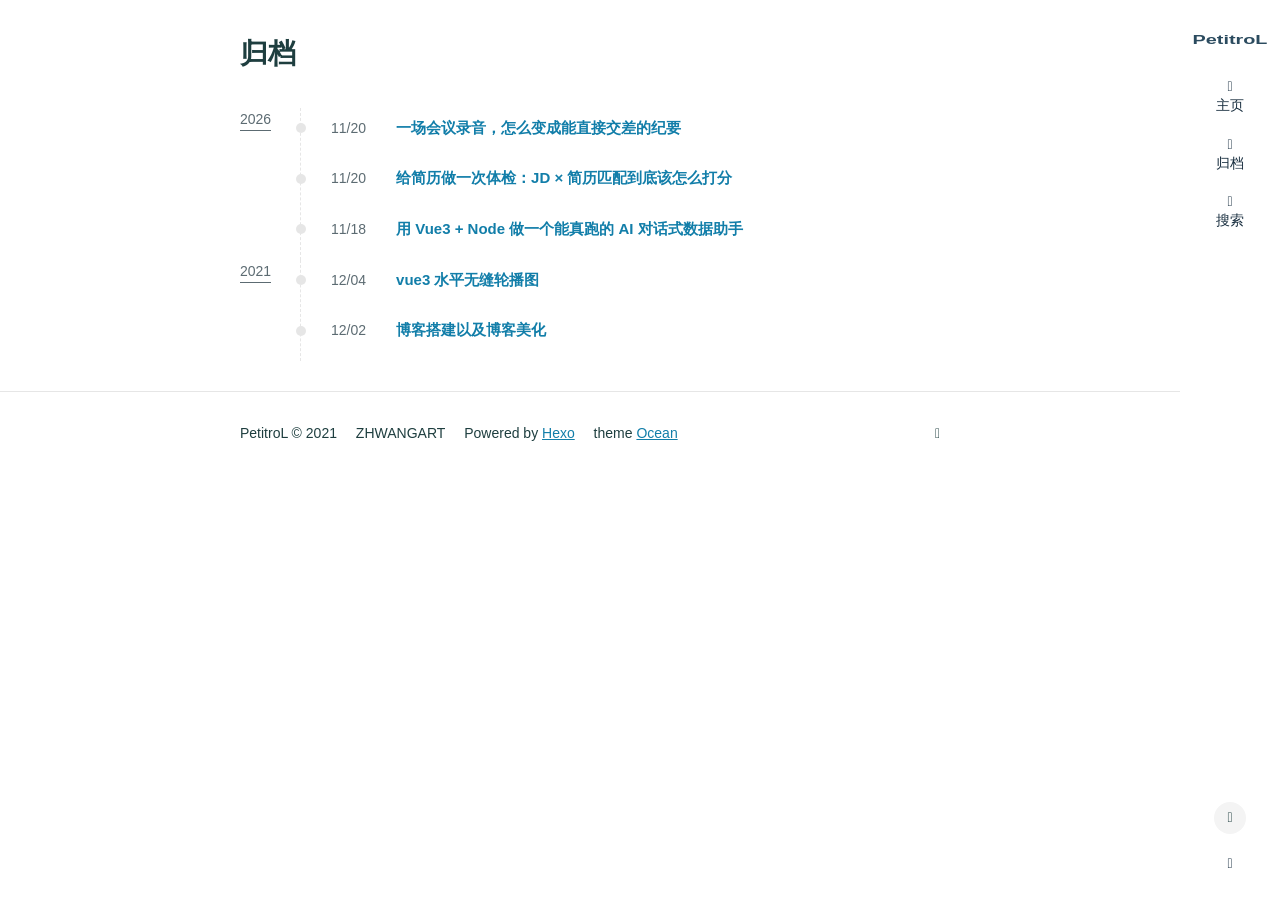
==== commit be2c61c6: "post: 新增 MeetNotes 与 JobFit 两篇项目文章" ====
--- a/archives/index.html
+++ b/archives/index.html
@@ -47,6 +47,46 @@
       <a href="/archives/2026" class="archive-year">2026</a>
     </div>
     <div class="archives">
+      
+      <article class="archive-article archive-type-post">
+  <div class="archive-article-inner">
+    <header class="archive-article-header">
+      <a href="/2026/11/20/meetnotes/" class="archive-article-date">
+  <time datetime="2026-11-20T12:00:00.000Z" itemprop="datePublished">11/20</time>
+</a>
+      
+
+<h2 itemprop="name">
+  <a class="archive-article-title" href="/2026/11/20/meetnotes/">一场会议录音，怎么变成能直接交差的纪要</a>
+</h2>
+
+
+
+    </header>
+    
+    
+  </div>
+</article>
+      
+      <article class="archive-article archive-type-post">
+  <div class="archive-article-inner">
+    <header class="archive-article-header">
+      <a href="/2026/11/20/jobfit/" class="archive-article-date">
+  <time datetime="2026-11-20T12:00:00.000Z" itemprop="datePublished">11/20</time>
+</a>
+      
+
+<h2 itemprop="name">
+  <a class="archive-article-title" href="/2026/11/20/jobfit/">给简历做一次体检：JD × 简历匹配到底该怎么打分</a>
+</h2>
+
+
+
+    </header>
+    
+    
+  </div>
+</article>
       
       <article class="archive-article archive-type-post">
   <div class="archive-article-inner">
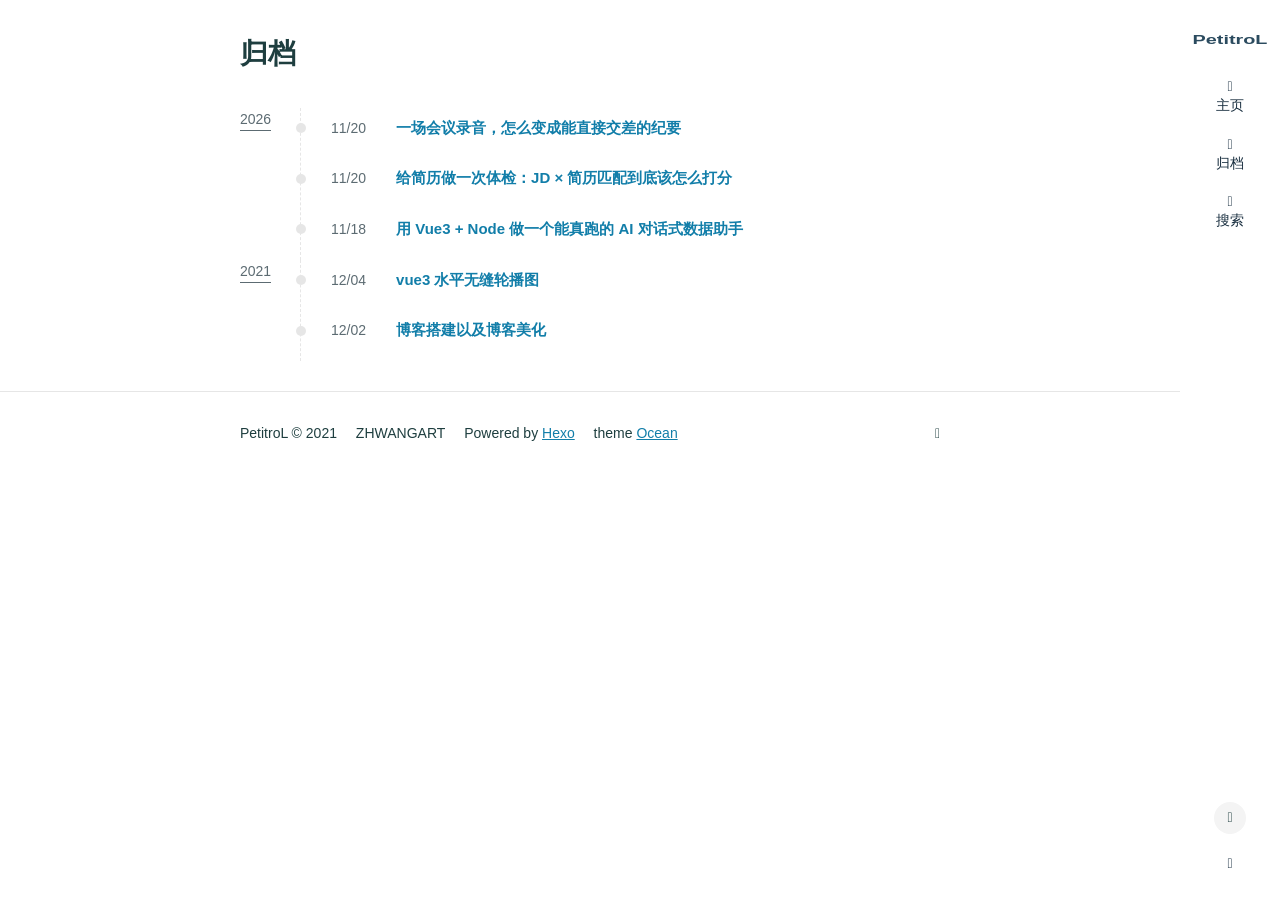
==== commit c7efa64e: "refactor: 两篇文章地址去掉年月，旧链接保留跳转" ====
--- a/archives/index.html
+++ b/archives/index.html
@@ -51,33 +51,33 @@
       <article class="archive-article archive-type-post">
   <div class="archive-article-inner">
     <header class="archive-article-header">
-      <a href="/2026/11/20/meetnotes/" class="archive-article-date">
+      <a href="/meetnotes/" class="archive-article-date">
   <time datetime="2026-11-20T12:00:00.000Z" itemprop="datePublished">11/20</time>
 </a>
       
 
 <h2 itemprop="name">
-  <a class="archive-article-title" href="/2026/11/20/meetnotes/">一场会议录音，怎么变成能直接交差的纪要</a>
-</h2>
-
-
-
-    </header>
-    
-    
-  </div>
-</article>
-      
-      <article class="archive-article archive-type-post">
-  <div class="archive-article-inner">
-    <header class="archive-article-header">
-      <a href="/2026/11/20/jobfit/" class="archive-article-date">
+  <a class="archive-article-title" href="/meetnotes/">一场会议录音，怎么变成能直接交差的纪要</a>
+</h2>
+
+
+
+    </header>
+    
+    
+  </div>
+</article>
+      
+      <article class="archive-article archive-type-post">
+  <div class="archive-article-inner">
+    <header class="archive-article-header">
+      <a href="/jobfit/" class="archive-article-date">
   <time datetime="2026-11-20T12:00:00.000Z" itemprop="datePublished">11/20</time>
 </a>
       
 
 <h2 itemprop="name">
-  <a class="archive-article-title" href="/2026/11/20/jobfit/">给简历做一次体检：JD × 简历匹配到底该怎么打分</a>
+  <a class="archive-article-title" href="/jobfit/">给简历做一次体检：JD × 简历匹配到底该怎么打分</a>
 </h2>
 
 
